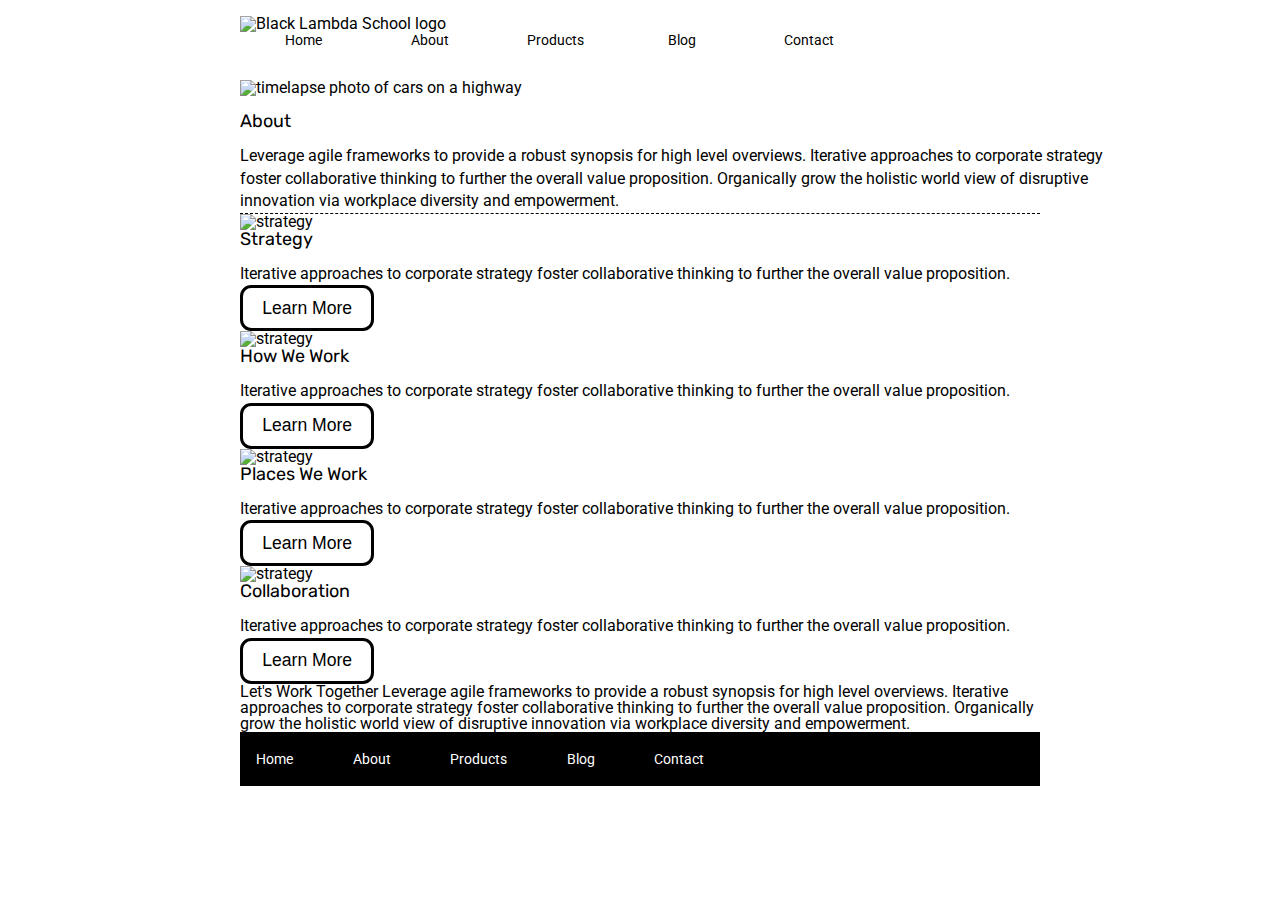
==== about.html @ 38b16bcf "Added nav and header img. Styled about section. Created container for main content and styled header" ====
<!doctype html>

<html lang="en">
<head>
    <meta charset="utf-8">

    <title>Sprint Challenge - About</title>

    <link href="https://fonts.googleapis.com/css?family=Roboto|Rubik" rel="stylesheet">
    <link rel="stylesheet" href="css/index.css">

</head>

<body>
    <div class="container about-page">
        <header>
            <img src="img/lambda-black.png" alt="Black Lambda School logo">
            <div id="nav-box">
                <nav>
                    <div><a href="index.html">Home</a></div>
                    <div><a href="about.html">About</a></div>
                    <div><a href="">Products</a></div>
                    <div><a href="">Blog</a></div>
                    <div><a href="">Contact</a></div>
                </nav>
            </div>
        </header>
        <div class="post-header-img">
            <img src="img/jumbo-about.png" alt="timelapse photo of cars on a highway">
        </div>
        <section class="about-section">
        <h2>About</h2>

        <p>Leverage agile frameworks to provide a robust synopsis for high level overviews. Iterative approaches to corporate strategy foster collaborative thinking to further the overall value proposition. Organically grow the holistic world view of disruptive innovation via workplace diversity and empowerment.</p>
        
        </section>
        
        <section class="main-container">
            <div>
                <img src="img/about-plan.png" alt="strategy">

                <h2>Strategy</h2>

                <p>Iterative approaches to corporate strategy foster collaborative thinking to further the overall value proposition.</p>

                <button>Learn More</button>
            </div>

            <div>
                <img src="img/about-working.png" alt="strategy">

                <h2>How We Work</h2>

                <p>Iterative approaches to corporate strategy foster collaborative thinking to further the overall value proposition.</p>

                <button>Learn More</button>
            </div>

            <div>
                <img src="img/about-office.png" alt="strategy">

                <h2>Places We Work</h2>

                <p>Iterative approaches to corporate strategy foster collaborative thinking to further the overall value proposition.</p>

                <button>Learn More</button>
            </div>
            
            <div>
                <img src="img/about-meeting.png" alt="strategy">

                <h2>Collaboration</h2>

                <p>Iterative approaches to corporate strategy foster collaborative thinking to further the overall value proposition.</p>

                <button>Learn More</button>
            </div>
        
        </section>

        Let's Work Together

        Leverage agile frameworks to provide a robust synopsis for high level overviews. Iterative approaches to corporate strategy foster collaborative thinking to further the overall value proposition. Organically grow the holistic world view of disruptive innovation via workplace diversity and empowerment.

        <footer>
            <nav>
                <a href="index.html">Home</a>
                <a href="#">About</a>
                <a href="#">Products</a>
                <a href="#">Blog</a>
                <a href="#">Contact</a>
            </nav>
        </footer>
    </div><!-- container -->
</body></html>
---- css/index.css ----
/* http://meyerweb.com/eric/tools/css/reset/ 
   v2.0 | 20110126
   License: none (public domain)
*/

html, body, div, span, applet, object, iframe,
h1, h2, h3, h4, h5, h6, p, blockquote, pre,
a, abbr, acronym, address, big, cite, code,
del, dfn, em, img, ins, kbd, q, s, samp,
small, strike, strong, sub, sup, tt, var,
b, u, i, center,
dl, dt, dd, ol, ul, li,
fieldset, form, label, legend,
table, caption, tbody, tfoot, thead, tr, th, td,
article, aside, canvas, details, embed, 
figure, figcaption, footer, header, hgroup, 
menu, nav, output, ruby, section, summary,
time, mark, audio, video {
	margin: 0;
	padding: 0;
	border: 0;
	font-size: 100%;
	font: inherit;
	vertical-align: baseline;
}
/* HTML5 display-role reset for older browsers */
article, aside, details, figcaption, figure, 
footer, header, hgroup, menu, nav, section {
	display: block;
}
body {
	line-height: 1;
}
ol, ul {
	list-style: none;
}
blockquote, q {
	quotes: none;
}
blockquote:before, blockquote:after,
q:before, q:after {
	content: '';
	content: none;
}
table {
	border-collapse: collapse;
	border-spacing: 0;
}

* {
    box-sizing: border-box;
}

html, body {
    height: 100%;
    font-family: 'Roboto', sans-serif;
}

h1, h2, h3, h4, h5 {
    font-size: 18px;
    margin-bottom: 15px;
    font-family: 'Rubik', sans-serif;
}

p {
    line-height: 1.4;
}

.container {
    width: 800px;
    margin: 0 auto;
}

header {
    margin: 1rem 0 2rem;
    box-sizing: border-box;
}

header img {
    width: 20%;
}

#nav-box {
    display: inline-block;
    width: 79%
}

nav {
    display: flex;
    justify-content: space-around;
}

nav div {
    text-align: center;
    width: 5rem;
    font-size: .9rem;
}

nav a {
    color: black;
    text-decoration: none;
}

nav a:hover {
    background-color: black;
    color: white;
}

.post-header-img {
    margin: 0 0 1rem;
}

.top-content {
    display: flex;
    flex-wrap: wrap;
    justify-content: space-evenly;
    margin-bottom: 20px;
    border-bottom: 1px dashed black;
}

.top-content .text-container {
    width: 48%;
    padding: 0 1%;
    padding-bottom: 20px;  
}

.middle-content {
    margin-bottom: 20px;
    border-bottom: 1px dashed black;
}

.middle-content h2 {
    padding: 0 2%;
    margin-bottom: 0;
}

.middle-content .boxes {
    display: flex;
    flex-wrap: wrap;
    justify-content: space-evenly;
}

#box1 {
    background-color: teal;
}

#box2 {
    background-color: gold;
}

#box3 {
    background-color: cadetblue;
}

#box4 {
    background-color: coral;
}

#box5 {
    background-color: crimson;
}

#box6 {
    background-color: forestgreen;
}

#box7 {
    background-color: darkorchid;
}

#box8 {
    background-color: hotpink;
}

#box9 {
    background-color: indigo;
}

#box10 {
    background-color: dodgerblue;
}

.middle-content .boxes .box {
    width: 12.5%;
    height: 100px;
    background: black;
    margin: 20px 2.5%;
    color: white;
    display: flex;
    align-items: center;
    justify-content: center;
}

.bottom-content {
    display: flex;
    margin: 0 2% 20px;
    justify-content: space-around;
}

.bottom-content .text-container {
    padding-right: 4%;
}

.bottom-content .text-container:last-child {
    padding-right: 0;
}

footer {
    width: 100%;
    background: black;
}

footer nav {
    width: 60%;
    display: flex;
    justify-content: space-between;
    align-items: center;
    padding: 20px 2%;
    font-size: 14px;
}

footer nav a {
    color: white;
    text-decoration: none;
}

.about-section {
    width: 70vw;
    margin: 0 auto;
}

.main-container {
    border-top: 1px dashed black;Í
}

button {
    padding: .6rem 1.2rem;
    background-color: white;
    border-radius: .7rem;
    border: 3px solid black;
    font-size: 1.1rem;
}
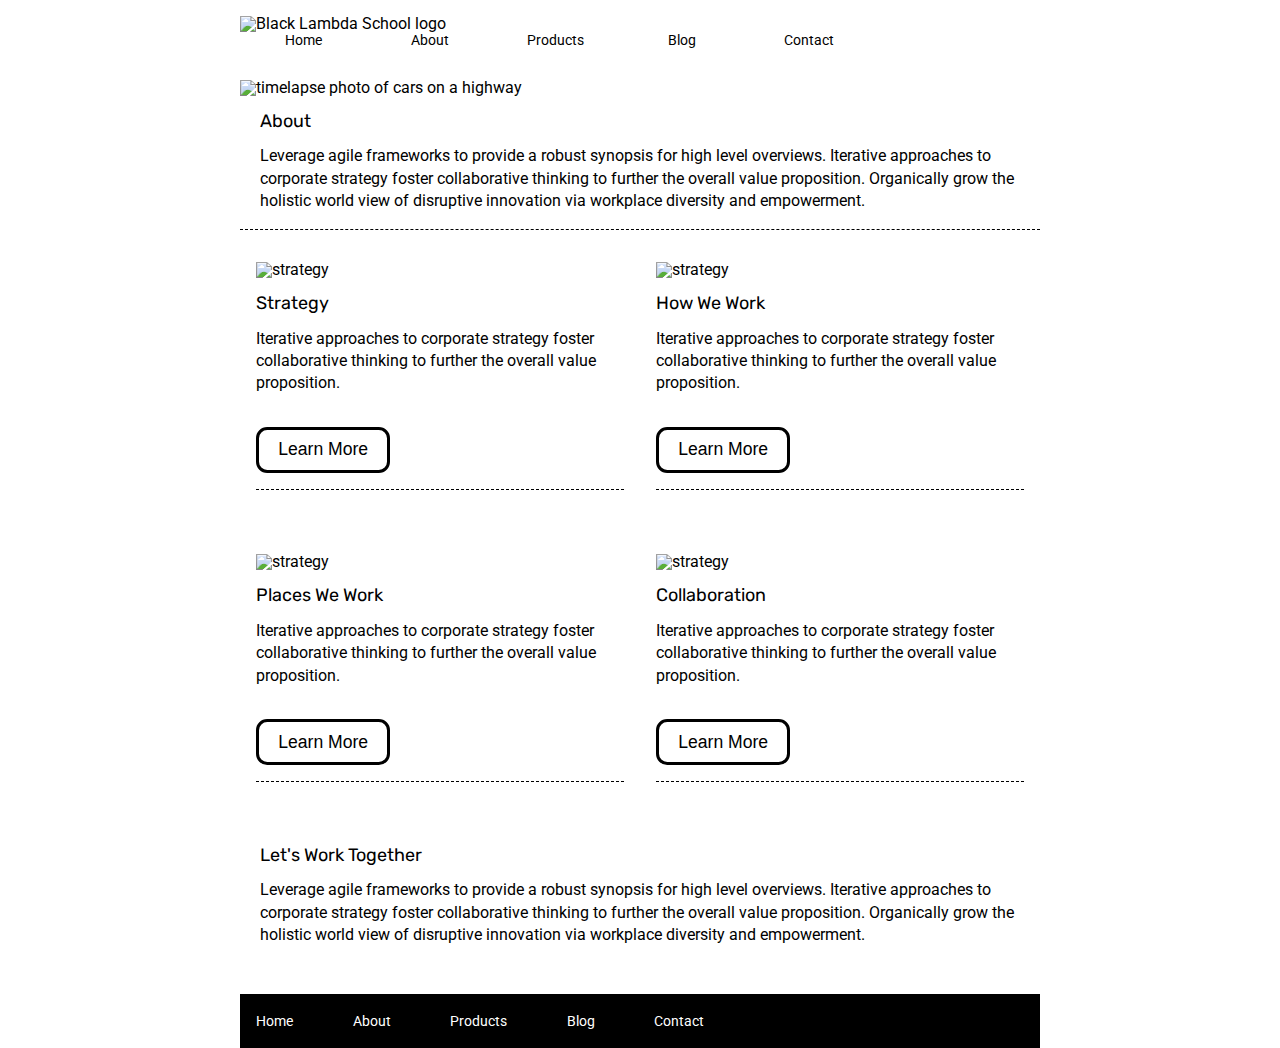
==== commit 88c38766: "completed structure and stying on about page" ====
--- a/about.html
+++ b/about.html
@@ -19,9 +19,9 @@
                 <nav>
                     <div><a href="index.html">Home</a></div>
                     <div><a href="about.html">About</a></div>
-                    <div><a href="">Products</a></div>
-                    <div><a href="">Blog</a></div>
-                    <div><a href="">Contact</a></div>
+                    <div><a href="#">Products</a></div>
+                    <div><a href="#">Blog</a></div>
+                    <div><a href="#">Contact</a></div>
                 </nav>
             </div>
         </header>
@@ -36,56 +36,58 @@
         </section>
         
         <section class="main-container">
-            <div>
-                <img src="img/about-plan.png" alt="strategy">
+                <div class="content-box">
+                    <img src="img/about-plan.png" alt="strategy">
 
-                <h2>Strategy</h2>
+                    <h2>Strategy</h2>
 
-                <p>Iterative approaches to corporate strategy foster collaborative thinking to further the overall value proposition.</p>
+                    <p>Iterative approaches to corporate strategy foster collaborative thinking to further the overall value proposition.</p>
 
-                <button>Learn More</button>
-            </div>
+                    <button>Learn More</button>
+                </div>
 
-            <div>
-                <img src="img/about-working.png" alt="strategy">
+                <div class="content-box">
+                    <img src="img/about-working.png" alt="strategy">
 
-                <h2>How We Work</h2>
+                    <h2>How We Work</h2>
 
-                <p>Iterative approaches to corporate strategy foster collaborative thinking to further the overall value proposition.</p>
+                    <p>Iterative approaches to corporate strategy foster collaborative thinking to further the overall value proposition.</p>
 
-                <button>Learn More</button>
-            </div>
+                    <button>Learn More</button>
+                </div>
 
-            <div>
-                <img src="img/about-office.png" alt="strategy">
+                <div class="content-box">
+                    <img src="img/about-office.png" alt="strategy">
 
-                <h2>Places We Work</h2>
+                    <h2>Places We Work</h2>
 
-                <p>Iterative approaches to corporate strategy foster collaborative thinking to further the overall value proposition.</p>
+                    <p>Iterative approaches to corporate strategy foster collaborative thinking to further the overall value proposition.</p>
 
-                <button>Learn More</button>
-            </div>
-            
-            <div>
-                <img src="img/about-meeting.png" alt="strategy">
+                    <button>Learn More</button>
+                </div>
 
-                <h2>Collaboration</h2>
+                <div class="content-box">
+                    <img src="img/about-meeting.png" alt="strategy">
 
-                <p>Iterative approaches to corporate strategy foster collaborative thinking to further the overall value proposition.</p>
+                    <h2>Collaboration</h2>
 
-                <button>Learn More</button>
-            </div>
+                    <p>Iterative approaches to corporate strategy foster collaborative thinking to further the overall value proposition.</p>
+
+                    <button>Learn More</button>
+                </div>
         
         </section>
+        
+        <section class="work-together">
+            <h2>Let's Work Together</h2>
 
-        Let's Work Together
-
-        Leverage agile frameworks to provide a robust synopsis for high level overviews. Iterative approaches to corporate strategy foster collaborative thinking to further the overall value proposition. Organically grow the holistic world view of disruptive innovation via workplace diversity and empowerment.
+            <p>Leverage agile frameworks to provide a robust synopsis for high level overviews. Iterative approaches to corporate strategy foster collaborative thinking to further the overall value proposition. Organically grow the holistic world view of disruptive innovation via workplace diversity and empowerment.</p>
+        </section>
 
         <footer>
             <nav>
                 <a href="index.html">Home</a>
-                <a href="#">About</a>
+                <a href="about.html">About</a>
                 <a href="#">Products</a>
                 <a href="#">Blog</a>
                 <a href="#">Contact</a>
--- a/css/index.css
+++ b/css/index.css
@@ -224,13 +224,37 @@
     text-decoration: none;
 }
 
+/*About Page Styling*/
+
 .about-section {
-    width: 70vw;
+    width: 95%;
     margin: 0 auto;
 }
 
 .main-container {
-    border-top: 1px dashed black;Í
+    border-top: 1px dashed black;
+    margin-top: 1rem;
+    padding-top: 2rem;
+    display: flex;
+    flex-flow: row wrap;
+    justify-content: space-around;
+}
+
+.main-container div {
+    width: 46%;
+}
+
+.content-box {
+    border-bottom: 1px dashed black;
+    margin-bottom: 4rem
+}
+
+.content-box h2 {
+    margin: 1rem 0;
+}
+
+.content-box p {
+    margin: 1rem 0
 }
 
 button {
@@ -239,11 +263,17 @@
     border-radius: .7rem;
     border: 3px solid black;
     font-size: 1.1rem;
-}
-
-
-
-
-
-
-
+    margin: 1rem 0;
+}
+
+.work-together {
+    width: 95%;
+    margin: 0 auto 3rem;
+}
+
+
+
+
+
+
+
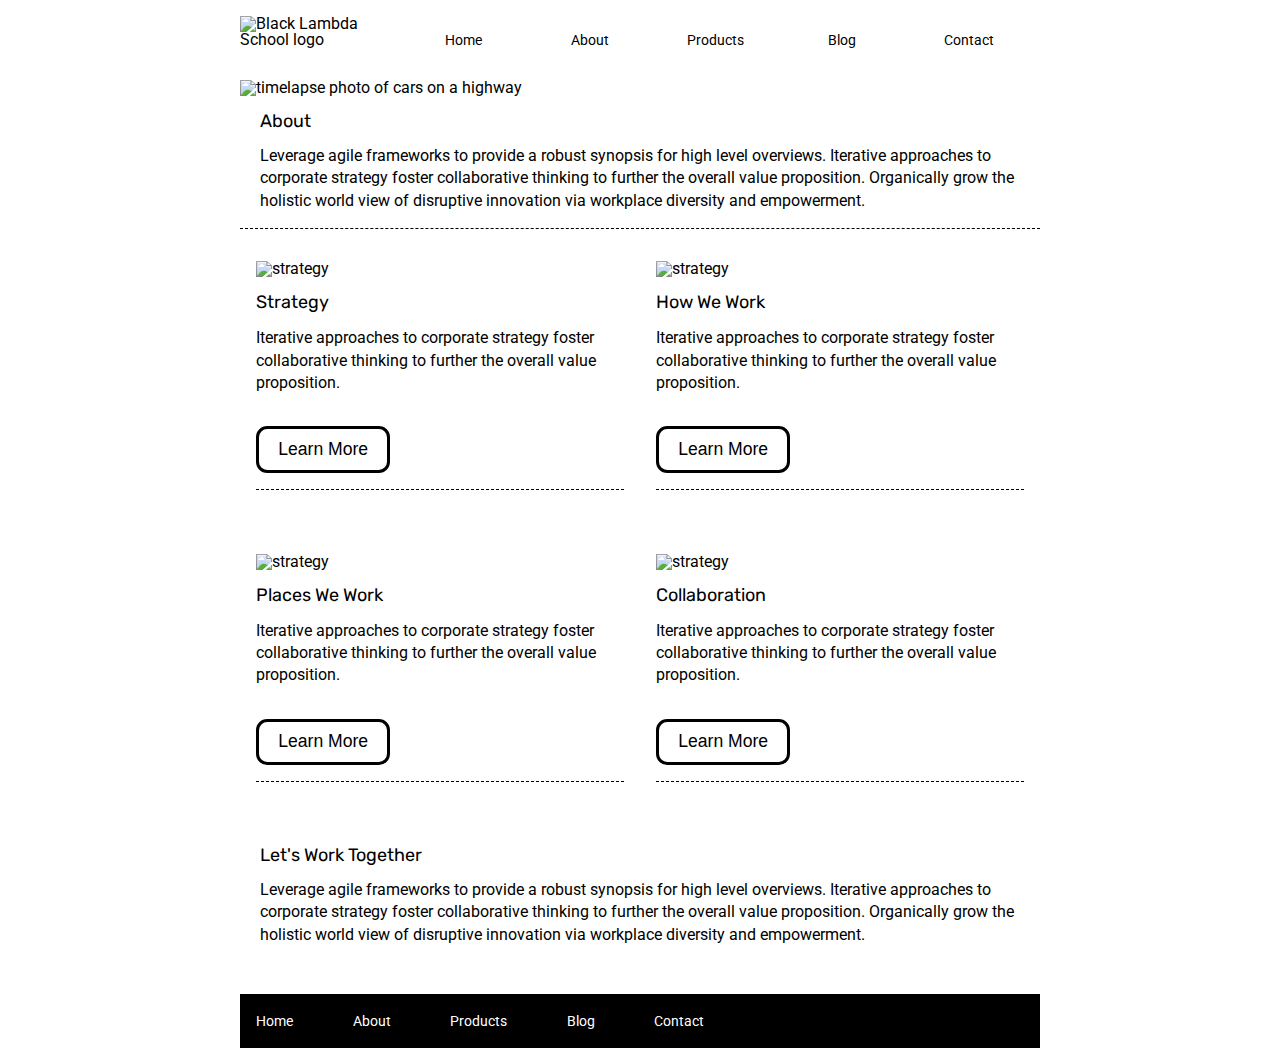
==== commit 01bc1257: "added answers to challenge questions in README file" ====
--- a/about.html
+++ b/about.html
@@ -29,55 +29,55 @@
             <img src="img/jumbo-about.png" alt="timelapse photo of cars on a highway">
         </div>
         <section class="about-section">
-        <h2>About</h2>
+            <h2>About</h2>
 
-        <p>Leverage agile frameworks to provide a robust synopsis for high level overviews. Iterative approaches to corporate strategy foster collaborative thinking to further the overall value proposition. Organically grow the holistic world view of disruptive innovation via workplace diversity and empowerment.</p>
-        
+            <p>Leverage agile frameworks to provide a robust synopsis for high level overviews. Iterative approaches to corporate strategy foster collaborative thinking to further the overall value proposition. Organically grow the holistic world view of disruptive innovation via workplace diversity and empowerment.</p>
+
         </section>
-        
+
         <section class="main-container">
-                <div class="content-box">
-                    <img src="img/about-plan.png" alt="strategy">
+            <div class="content-box">
+                <img src="img/about-plan.png" alt="strategy">
 
-                    <h2>Strategy</h2>
+                <h2>Strategy</h2>
 
-                    <p>Iterative approaches to corporate strategy foster collaborative thinking to further the overall value proposition.</p>
+                <p>Iterative approaches to corporate strategy foster collaborative thinking to further the overall value proposition.</p>
 
-                    <button>Learn More</button>
-                </div>
+                <button>Learn More</button>
+            </div>
 
-                <div class="content-box">
-                    <img src="img/about-working.png" alt="strategy">
+            <div class="content-box">
+                <img src="img/about-working.png" alt="strategy">
 
-                    <h2>How We Work</h2>
+                <h2>How We Work</h2>
 
-                    <p>Iterative approaches to corporate strategy foster collaborative thinking to further the overall value proposition.</p>
+                <p>Iterative approaches to corporate strategy foster collaborative thinking to further the overall value proposition.</p>
 
-                    <button>Learn More</button>
-                </div>
+                <button>Learn More</button>
+            </div>
 
-                <div class="content-box">
-                    <img src="img/about-office.png" alt="strategy">
+            <div class="content-box">
+                <img src="img/about-office.png" alt="strategy">
 
-                    <h2>Places We Work</h2>
+                <h2>Places We Work</h2>
 
-                    <p>Iterative approaches to corporate strategy foster collaborative thinking to further the overall value proposition.</p>
+                <p>Iterative approaches to corporate strategy foster collaborative thinking to further the overall value proposition.</p>
 
-                    <button>Learn More</button>
-                </div>
+                <button>Learn More</button>
+            </div>
 
-                <div class="content-box">
-                    <img src="img/about-meeting.png" alt="strategy">
+            <div class="content-box">
+                <img src="img/about-meeting.png" alt="strategy">
 
-                    <h2>Collaboration</h2>
+                <h2>Collaboration</h2>
 
-                    <p>Iterative approaches to corporate strategy foster collaborative thinking to further the overall value proposition.</p>
+                <p>Iterative approaches to corporate strategy foster collaborative thinking to further the overall value proposition.</p>
 
-                    <button>Learn More</button>
-                </div>
-        
+                <button>Learn More</button>
+            </div>
+
         </section>
-        
+
         <section class="work-together">
             <h2>Let's Work Together</h2>
 
--- a/css/index.css
+++ b/css/index.css
@@ -74,6 +74,8 @@
 header {
     margin: 1rem 0 2rem;
     box-sizing: border-box;
+    display: flex;
+    align-items: flex-end;
 }
 
 header img {
@@ -81,7 +83,6 @@
 }
 
 #nav-box {
-    display: inline-block;
     width: 79%
 }
 
@@ -121,7 +122,7 @@
 .top-content .text-container {
     width: 48%;
     padding: 0 1%;
-    padding-bottom: 20px;  
+    padding-bottom: 20px;
 }
 
 .middle-content {
@@ -272,8 +273,3 @@
 }
 
 
-
-
-
-
-
